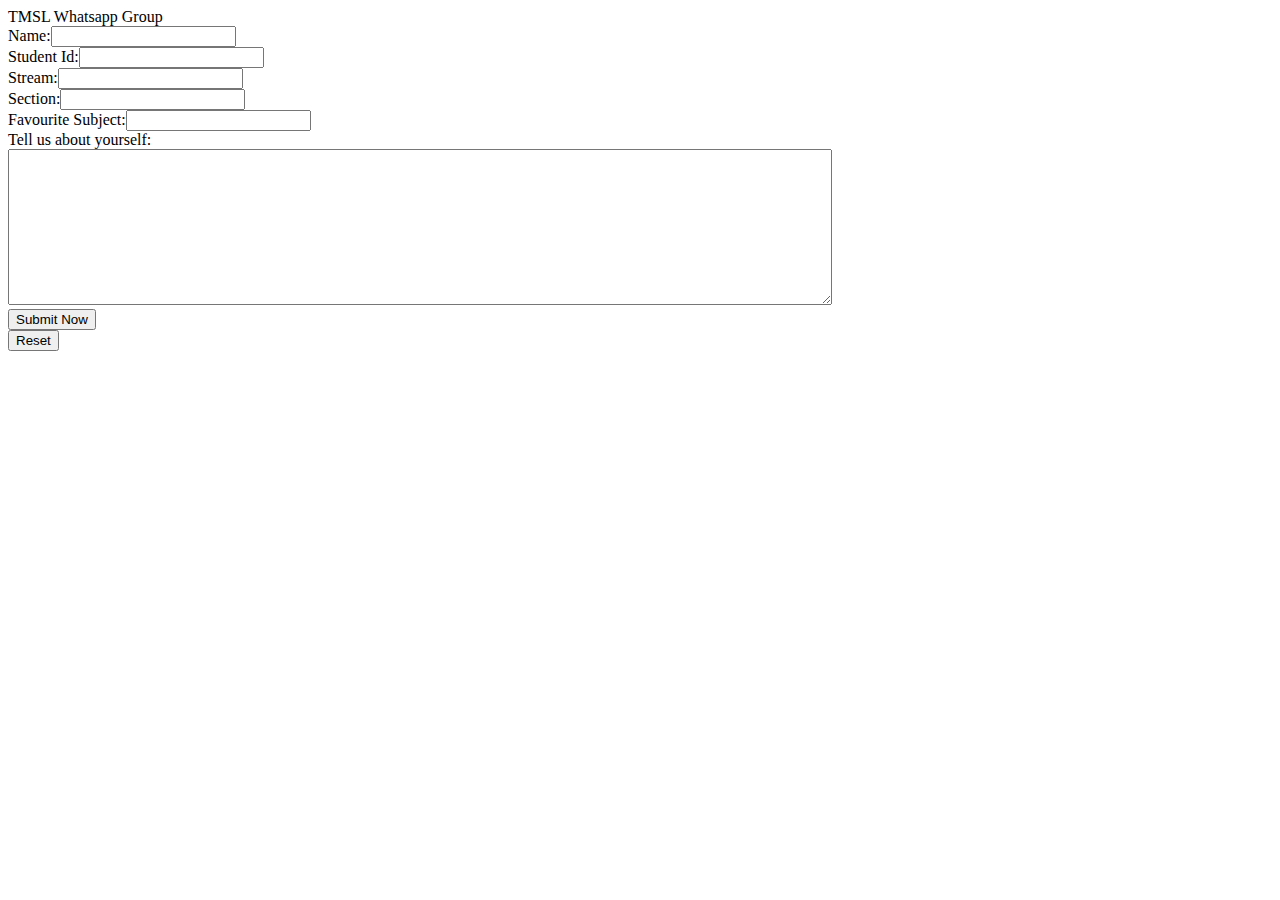
==== index.html @ c8cfd456 "Update index.html" ====
<!DOCTYPE html>
<html lang="en">

<head>
    <meta charset="UTF-8">
    <meta name="viewdivort" content="width=device-width, initial-scale=1.0">
    <title>Techno Whatsapp Group</title>
    <link rel="stylesheet" href="index.css">
</head>

<body>

    <div class="topic">TMSL Whatsapp Group</div>
    <div class="entrytext">Name:<input type="text" class="entrybox"></div>
    <div class="entrytext">Student Id:<input type="number" class="entrybox"></div>
    <div class="entrytext">Stream:<input type="text" class="entrybox"></div>
    <div class="entrytext">Section:<input type="text" class="entrybox"></div>
    <div class="entrytext">Favourite Subject:<input type="text" class="entrybox"></div>
    <div class="entrytext">Tell us about yourself: <div></div> <textarea name="mytext" cols="100" rows="10"></textarea></div>
    <div class="entrytext"><input type="submit" value="Submit Now" id="submitkey"></div>
    <div class="entrytext" ><input type="reset" value="Reset" id="resetkey"></div>

</body>

</html>
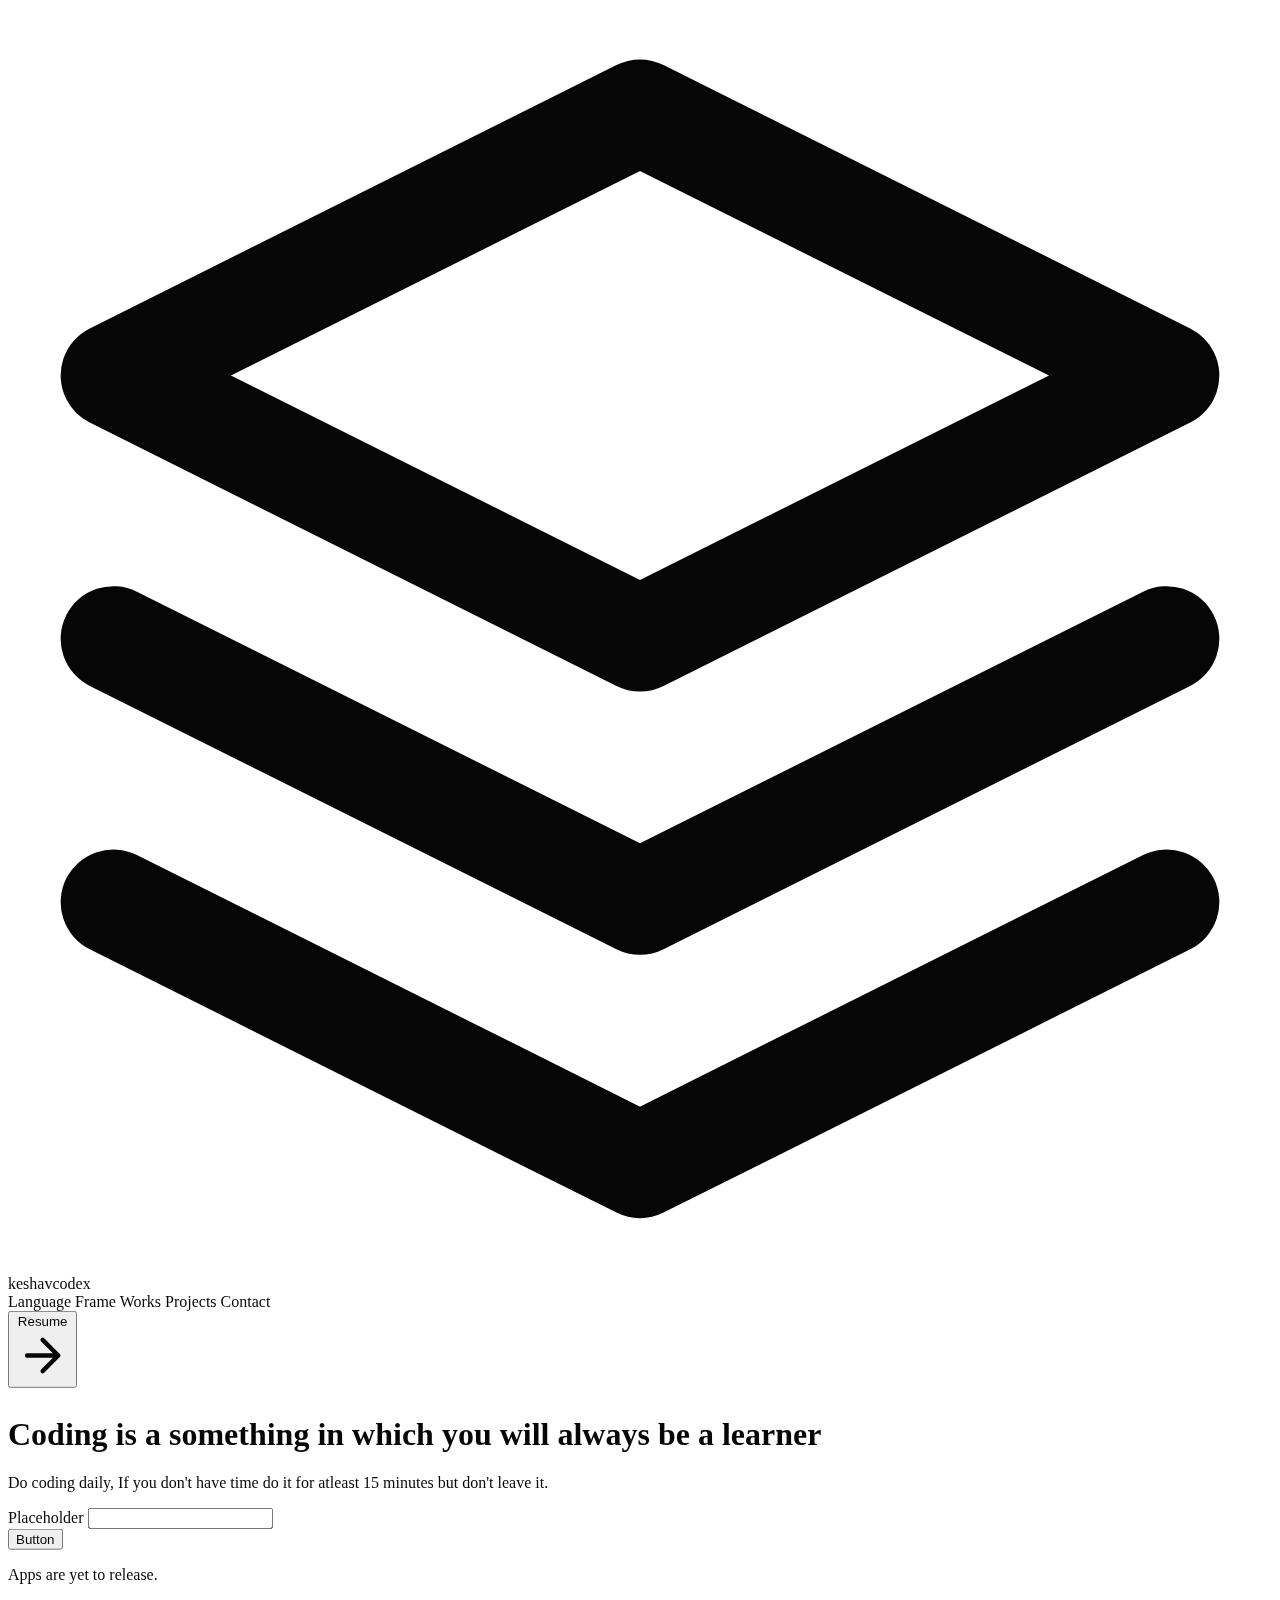
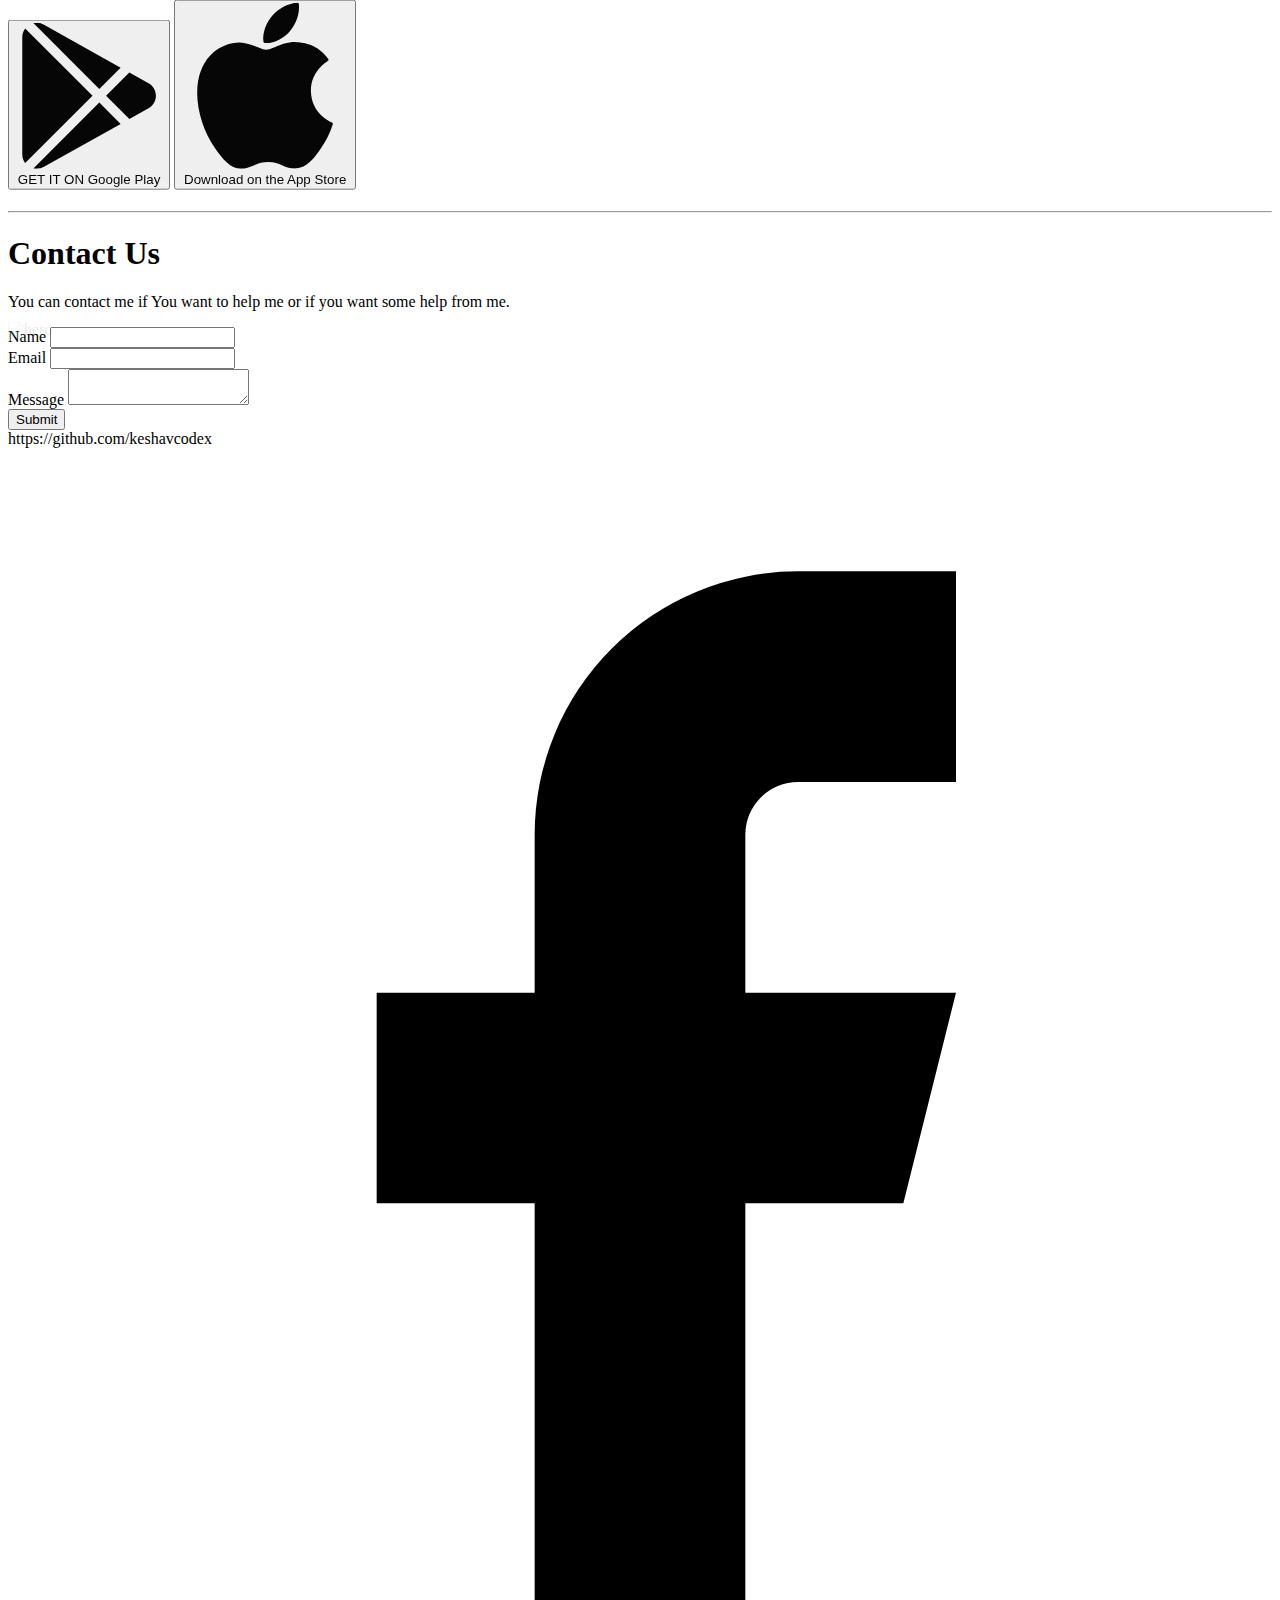
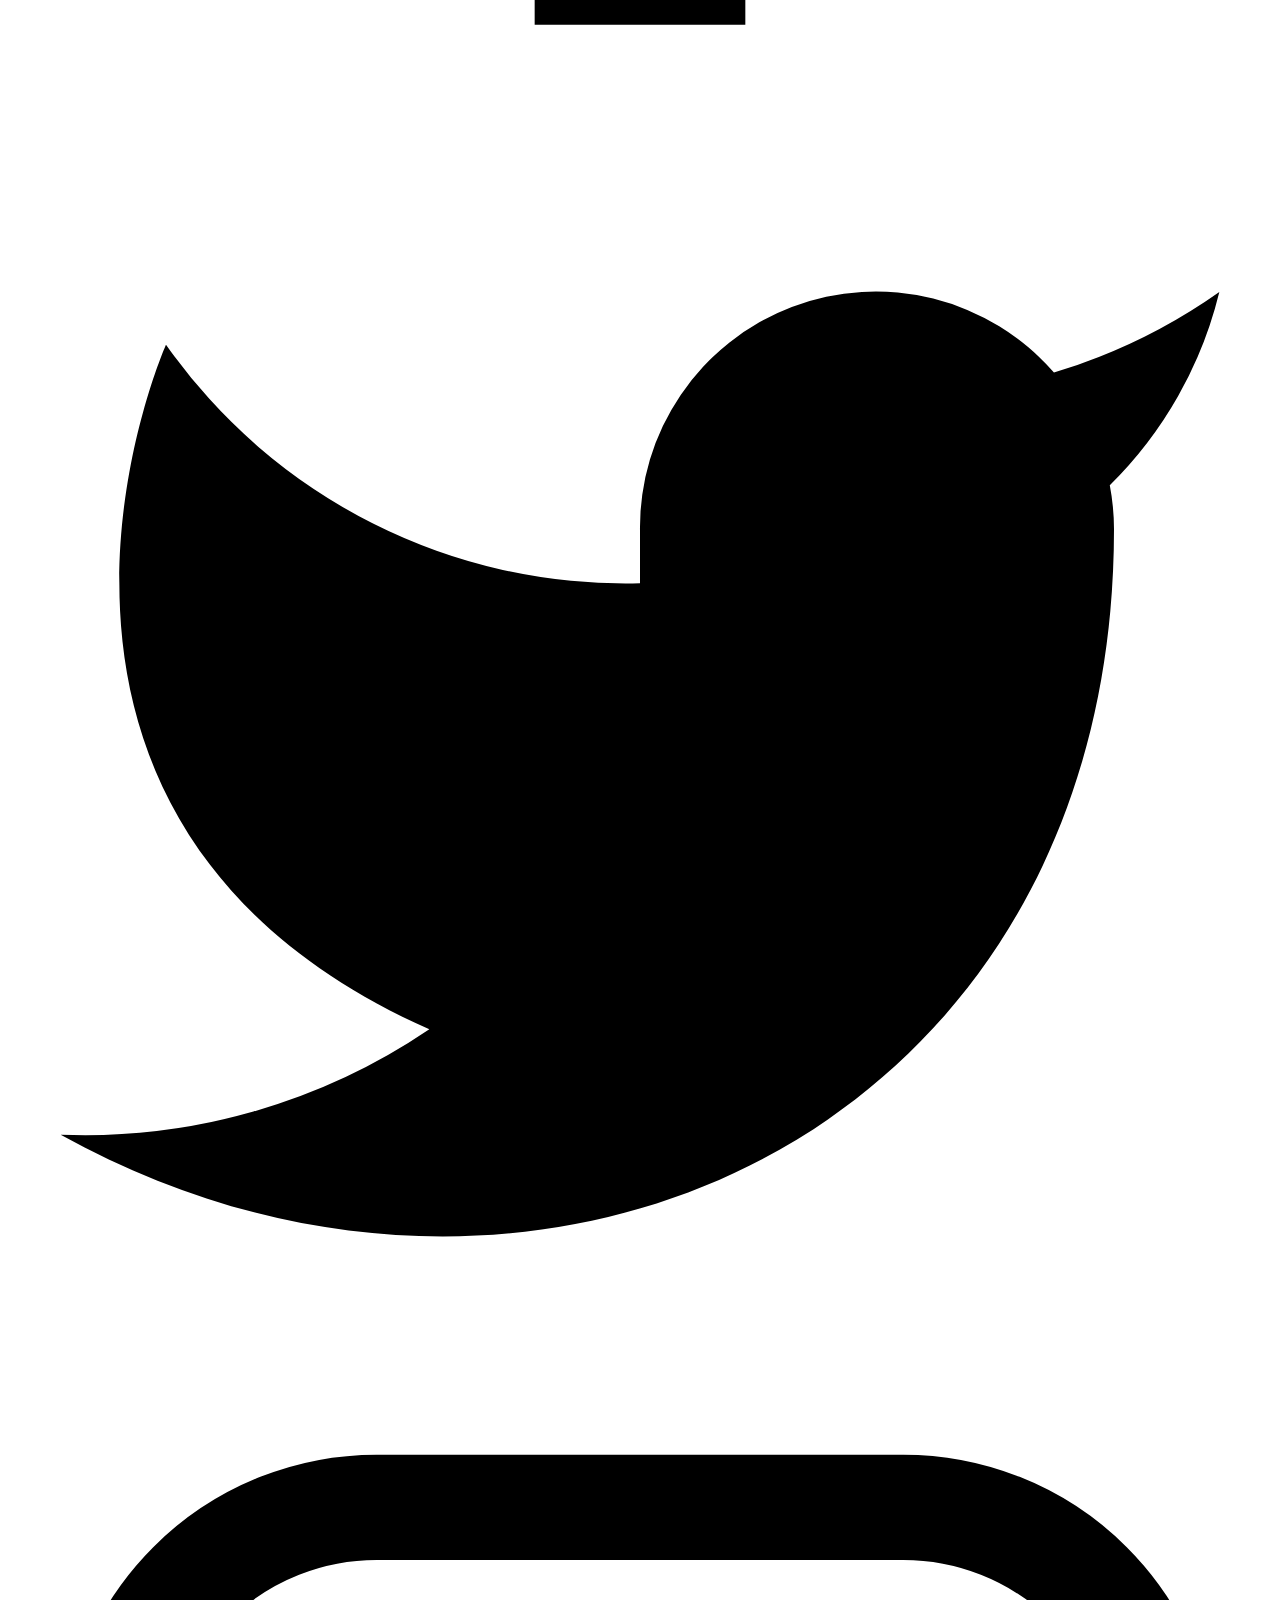
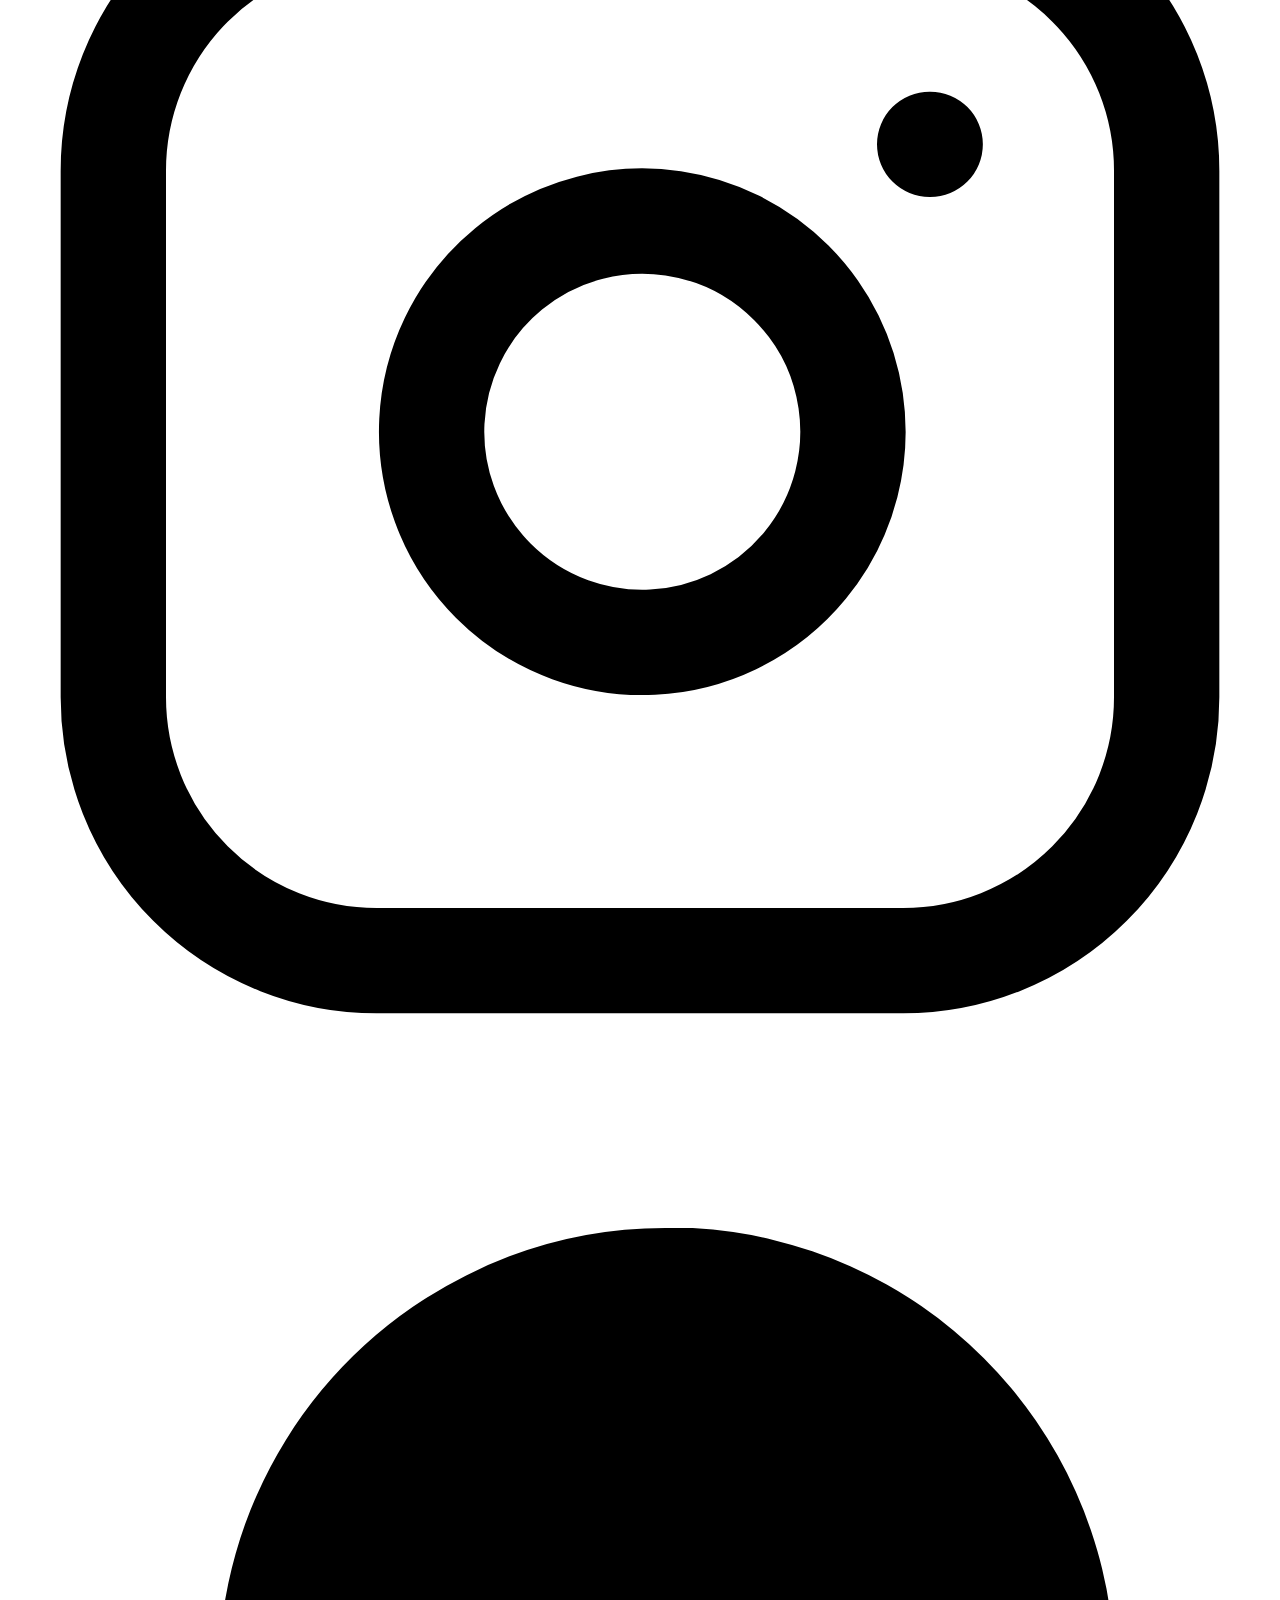
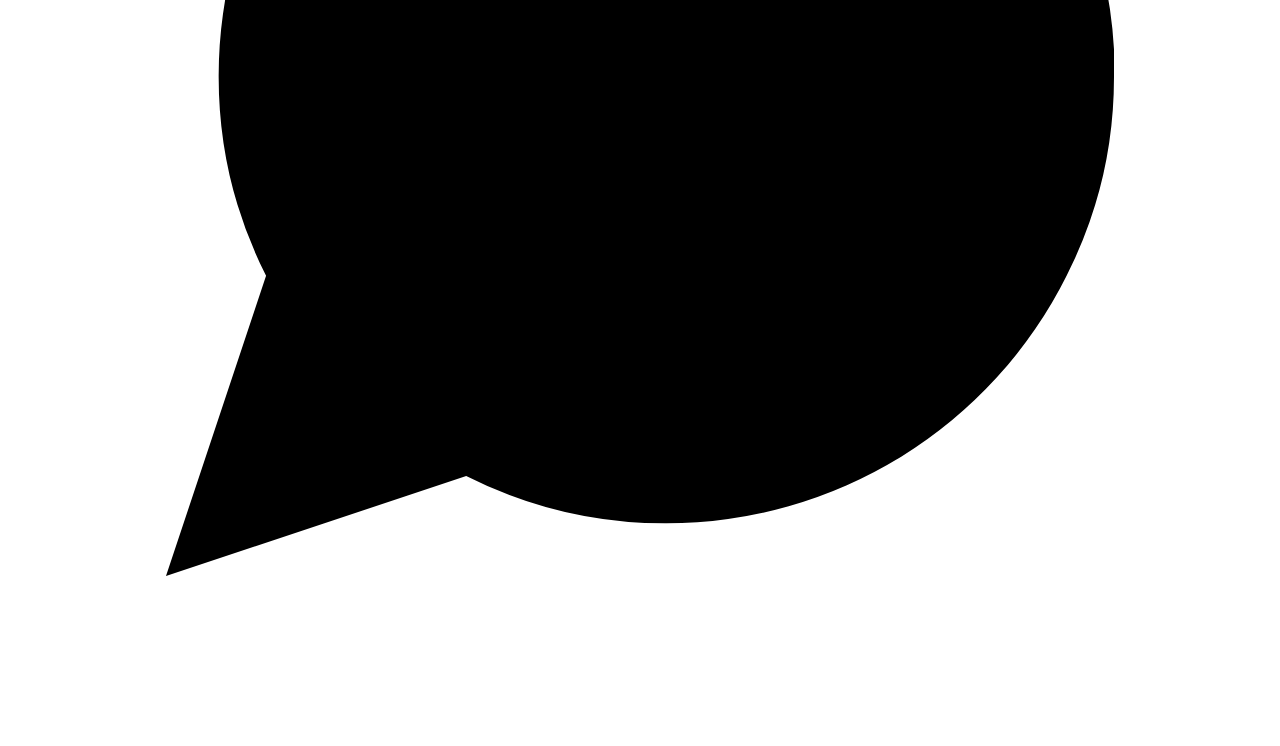
==== commit a28d8f7f: "Added Animations :))" ====
--- a/index.html
+++ b/index.html
@@ -1,25 +1,150 @@
 <!DOCTYPE html>
 <html lang="en">
-
 <head>
     <meta charset="UTF-8">
-    <meta name="viewdivort" content="width=device-width, initial-scale=1.0">
-    <title>Techno Whatsapp Group</title>
-    <link rel="stylesheet" href="index.css">
+    <meta http-equiv="X-UA-Compatible" content="IE=edge">
+    <meta name="viewport" content="width=device-width, initial-scale=1.0">
+    <link href="https://unpkg.com/tailwindcss@^2/dist/tailwind.min.css" rel="stylesheet">
+    <title>keshavcodex</title>
+    <meta name="description" content="Coding is a something in which you will always be a learner">
 </head>
+<body>
+    <header class="text-gray-600 body-font">
+        <div class="container mx-auto flex flex-wrap p-5 flex-col md:flex-row items-center">
+          <a class="flex title-font font-medium items-center text-gray-900 mb-4 md:mb-0">
+            <svg xmlns="http://www.w3.org/2000/svg" fill="none" stroke="currentColor" stroke-linecap="round" stroke-linejoin="round" stroke-width="2" class="w-10 h-10 text-white p-2 bg-red-500 rounded-full" viewBox="0 0 24 24">
+              <path d="M12 2L2 7l10 5 10-5-10-5zM2 17l10 5 10-5M2 12l10 5 10-5"></path>
+            </svg>
+            <span class="ml-3 text-xl">keshavcodex</span>
+          </a>
+          <nav class="md:ml-auto md:mr-auto flex flex-wrap items-center text-base justify-center">
+            <a href"/" class="mr-5 hover:text-gray-900">Language</a>
+            <a href"/" class="mr-5 hover:text-gray-900">Frame Works</a>
+            <a href"/" class="mr-5 hover:text-gray-900">Projects</a>
+            <a href"/" class="mr-5 hover:text-gray-900">Contact</a>
+          </nav>
+          <button class="inline-flex items-center bg-gray-100 border-0 py-1 px-3 focus:outline-none hover:bg-gray-200 rounded text-base mt-4 md:mt-0">Resume
+            <svg fill="none" stroke="currentColor" stroke-linecap="round" stroke-linejoin="round" stroke-width="2" class="w-4 h-4 ml-1" viewBox="0 0 24 24">
+              <path d="M5 12h14M12 5l7 7-7 7"></path>
+            </svg>
+          </button>
+        </div>
+      </header>
 
-<body>
-
-    <div class="topic">TMSL Whatsapp Group</div>
-    <div class="entrytext">Name:<input type="text" class="entrybox"></div>
-    <div class="entrytext">Student Id:<input type="number" class="entrybox"></div>
-    <div class="entrytext">Stream:<input type="text" class="entrybox"></div>
-    <div class="entrytext">Section:<input type="text" class="entrybox"></div>
-    <div class="entrytext">Favourite Subject:<input type="text" class="entrybox"></div>
-    <div class="entrytext">Tell us about yourself: <div></div> <textarea name="mytext" cols="100" rows="10"></textarea></div>
-    <div class="entrytext"><input type="submit" value="Submit Now" id="submitkey"></div>
-    <div class="entrytext" ><input type="reset" value="Reset" id="resetkey"></div>
-
+      <section class="text-gray-600 body-font">
+        <div class="container mx-auto flex px-5 py-24 md:flex-row flex-col items-center">
+          <div class="lg:flex-grow hero md:w-1/2 lg:pr-24 md:pr-16 flex flex-col md:items-start md:text-left mb-16 md:mb-0 items-center text-center">
+            <h1 class="title-font sm:text-4xl text-3xl mb-4 font-medium text-gray-900">Coding is a something in which you will always be a learner</h1>
+            <p class="mb-8 leading-relaxed">Do coding daily, If you don't have time do it for atleast 15 minutes but don't leave it.</p>
+            <div class="flex w-full md:justify-start justify-center items-end">
+              <div class="relative mr-4 md:w-full lg:w-full xl:w-1/2 w-2/4">
+                <label for="hero-field" class="leading-7 text-sm text-gray-600">Placeholder</label>
+                <input type="text" id="hero-field" name="hero-field" class="w-full bg-gray-100 rounded border bg-opacity-50 border-gray-300 focus:ring-2 focus:ring-red-200 focus:bg-transparent focus:border-red-500 text-base outline-none text-gray-700 py-1 px-3 leading-8 transition-colors duration-200 ease-in-out">
+              </div>
+              <button class="inline-flex text-white bg-red-500 border-0 py-2 px-6 focus:outline-none hover:bg-red-600 rounded text-lg">Button</button>
+            </div>
+            <p class="text-sm mt-2 text-gray-500 mb-8 w-full">Apps are yet to release.</p>
+            <div class="flex lg:flex-row md:flex-col">
+              <button class="bg-gray-100 inline-flex py-3 px-5 rounded-lg items-center hover:bg-gray-200 focus:outline-none">
+                <svg xmlns="http://www.w3.org/2000/svg" fill="currentColor" class="w-6 h-6" viewBox="0 0 512 512">
+                  <path d="M99.617 8.057a50.191 50.191 0 00-38.815-6.713l230.932 230.933 74.846-74.846L99.617 8.057zM32.139 20.116c-6.441 8.563-10.148 19.077-10.148 30.199v411.358c0 11.123 3.708 21.636 10.148 30.199l235.877-235.877L32.139 20.116zM464.261 212.087l-67.266-37.637-81.544 81.544 81.548 81.548 67.273-37.64c16.117-9.03 25.738-25.442 25.738-43.908s-9.621-34.877-25.749-43.907zM291.733 279.711L60.815 510.629c3.786.891 7.639 1.371 11.492 1.371a50.275 50.275 0 0027.31-8.07l266.965-149.372-74.849-74.847z"></path>
+                </svg>
+                <span class="ml-4 flex items-start flex-col leading-none">
+                  <span class="text-xs text-gray-600 mb-1">GET IT ON</span>
+                  <span class="title-font font-medium">Google Play</span>
+                </span>
+              </button>
+              <button class="bg-gray-100 inline-flex py-3 px-5 rounded-lg items-center lg:ml-4 md:ml-0 ml-4 md:mt-4 mt-0 lg:mt-0 hover:bg-gray-200 focus:outline-none">
+                <svg xmlns="http://www.w3.org/2000/svg" fill="currentColor" class="w-6 h-6" viewBox="0 0 305 305">
+                  <path d="M40.74 112.12c-25.79 44.74-9.4 112.65 19.12 153.82C74.09 286.52 88.5 305 108.24 305c.37 0 .74 0 1.13-.02 9.27-.37 15.97-3.23 22.45-5.99 7.27-3.1 14.8-6.3 26.6-6.3 11.22 0 18.39 3.1 25.31 6.1 6.83 2.95 13.87 6 24.26 5.81 22.23-.41 35.88-20.35 47.92-37.94a168.18 168.18 0 0021-43l.09-.28a2.5 2.5 0 00-1.33-3.06l-.18-.08c-3.92-1.6-38.26-16.84-38.62-58.36-.34-33.74 25.76-51.6 31-54.84l.24-.15a2.5 2.5 0 00.7-3.51c-18-26.37-45.62-30.34-56.73-30.82a50.04 50.04 0 00-4.95-.24c-13.06 0-25.56 4.93-35.61 8.9-6.94 2.73-12.93 5.09-17.06 5.09-4.64 0-10.67-2.4-17.65-5.16-9.33-3.7-19.9-7.9-31.1-7.9l-.79.01c-26.03.38-50.62 15.27-64.18 38.86z"></path>
+                  <path d="M212.1 0c-15.76.64-34.67 10.35-45.97 23.58-9.6 11.13-19 29.68-16.52 48.38a2.5 2.5 0 002.29 2.17c1.06.08 2.15.12 3.23.12 15.41 0 32.04-8.52 43.4-22.25 11.94-14.5 17.99-33.1 16.16-49.77A2.52 2.52 0 00212.1 0z"></path>
+                </svg>
+                <span class="ml-4 flex items-start flex-col leading-none">
+                  <span class="text-xs text-gray-600 mb-1">Download on the</span>
+                  <span class="title-font font-medium">App Store</span>
+                </span>
+              </button>
+            </div>
+          </div>
+          <div class="lg:max-w-lg lg:w-full md:w-1/2 w-5/6">
+            <img class="object-cover object-center rounded" alt="hero" src="https://source.unsplash.com/720x600?programing,coding,hacking">
+          </div>
+        </div>
+      </section>
+            <hr>
+      <section class="text-gray-600 body-font relative">
+        <div class="container px-5 py-24 mx-auto">
+          <div class="flex flex-col text-center w-full mb-12">
+            <h1 class="sm:text-3xl text-2xl font-medium title-font mb-4 text-gray-900">Contact Us</h1>
+            <p class="lg:w-2/3 mx-auto leading-relaxed text-base">You can contact me if You want to help me or if you want some help from me.</p>
+          </div>
+          <div class="lg:w-1/2 md:w-2/3 mx-auto">
+            <form class="flex flex-wrap -m-2" method="POST" name="contact-form">
+              <div class="p-2 w-1/2">
+                <div class="relative">
+                  <label for="name" class="leading-7 text-sm text-gray-600">Name</label>
+                  <input type="text" id="name" name="name" class="w-full bg-gray-100 bg-opacity-50 rounded border border-gray-300 focus:border-red-500 focus:bg-white focus:ring-2 focus:ring-red-200 text-base outline-none text-gray-700 py-1 px-3 leading-8 transition-colors duration-200 ease-in-out">
+                </div>
+              </div>
+              <div class="p-2 w-1/2">
+                <div class="relative">
+                  <label for="email" class="leading-7 text-sm text-gray-600">Email</label>
+                  <input type="email" id="email" name="email" class="w-full bg-gray-100 bg-opacity-50 rounded border border-gray-300 focus:border-red-500 focus:bg-white focus:ring-2 focus:ring-red-200 text-base outline-none text-gray-700 py-1 px-3 leading-8 transition-colors duration-200 ease-in-out">
+                </div>
+              </div>
+              <div class="p-2 w-full">
+                <div class="relative">
+                  <label for="message" class="leading-7 text-sm text-gray-600">Message</label>
+                  <textarea id="message" name="message" class="w-full bg-gray-100 bg-opacity-50 rounded border border-gray-300 focus:border-red-500 focus:bg-white focus:ring-2 focus:ring-red-200 h-32 text-base outline-none text-gray-700 py-1 px-3 resize-none leading-6 transition-colors duration-200 ease-in-out"></textarea>
+                </div>
+              </div>
+              <div class="p-2 w-full">
+                <button class="flex mx-auto text-white bg-red-500 border-0 py-2 px-8 focus:outline-none hover:bg-red-600 rounded text-lg">Submit</button>
+              </div>
+              <div class="p-2 w-full pt-8 mt-8 border-t border-gray-200 text-center">
+                <a class="text-red-500">https://github.com/keshavcodex</a>
+                <br><br>
+                <span class="inline-flex">
+                  <a class="text-gray-500">
+                    <svg fill="currentColor" stroke-linecap="round" stroke-linejoin="round" stroke-width="2" class="w-5 h-5" viewBox="0 0 24 24">
+                      <path d="M18 2h-3a5 5 0 00-5 5v3H7v4h3v8h4v-8h3l1-4h-4V7a1 1 0 011-1h3z"></path>
+                    </svg>
+                  </a>
+                  <a class="ml-4 text-gray-500">
+                    <svg fill="currentColor" stroke-linecap="round" stroke-linejoin="round" stroke-width="2" class="w-5 h-5" viewBox="0 0 24 24">
+                      <path d="M23 3a10.9 10.9 0 01-3.14 1.53 4.48 4.48 0 00-7.86 3v1A10.66 10.66 0 013 4s-4 9 5 13a11.64 11.64 0 01-7 2c9 5 20 0 20-11.5a4.5 4.5 0 00-.08-.83A7.72 7.72 0 0023 3z"></path>
+                    </svg>
+                  </a>
+                  <a class="ml-4 text-gray-500">
+                    <svg fill="none" stroke="currentColor" stroke-linecap="round" stroke-linejoin="round" stroke-width="2" class="w-5 h-5" viewBox="0 0 24 24">
+                      <rect width="20" height="20" x="2" y="2" rx="5" ry="5"></rect>
+                      <path d="M16 11.37A4 4 0 1112.63 8 4 4 0 0116 11.37zm1.5-4.87h.01"></path>
+                    </svg>
+                  </a>
+                  <a class="ml-4 text-gray-500">
+                    <svg fill="currentColor" stroke-linecap="round" stroke-linejoin="round" stroke-width="2" class="w-5 h-5" viewBox="0 0 24 24">
+                      <path d="M21 11.5a8.38 8.38 0 01-.9 3.8 8.5 8.5 0 01-7.6 4.7 8.38 8.38 0 01-3.8-.9L3 21l1.9-5.7a8.38 8.38 0 01-.9-3.8 8.5 8.5 0 014.7-7.6 8.38 8.38 0 013.8-.9h.5a8.48 8.48 0 018 8v.5z"></path>
+                    </svg>
+                  </a>
+                </span>
+              </div>
+            </form>
+          </div>
+        </div>
+      </section>
+      <script>
+            const scriptURL = "https://script.google.com/macros/s/AKfycbzhgz3R6bC7aeEl-uuUs6oV3mMRfZfs8njQs12JroErZOsC48c76NCoDFrje163mzEi/exec"
+            const form = document.forms['contact-form']
+          
+            form.addEventListener('submit', e => {
+              e.preventDefault()
+              fetch(scriptURL, { method: 'POST', body: new FormData(form)})
+                .then(response => alert("Thanks... I will contact you later :) "))
+                .catch(error => console.error('Error!', error.message))
+            })
+          </script>
+          <script src="https://cdnjs.cloudflare.com/ajax/libs/gsap/3.6.1/gsap.min.js"></script>
+     
+          <script src="main.js"></script>
 </body>
-
 </html>
